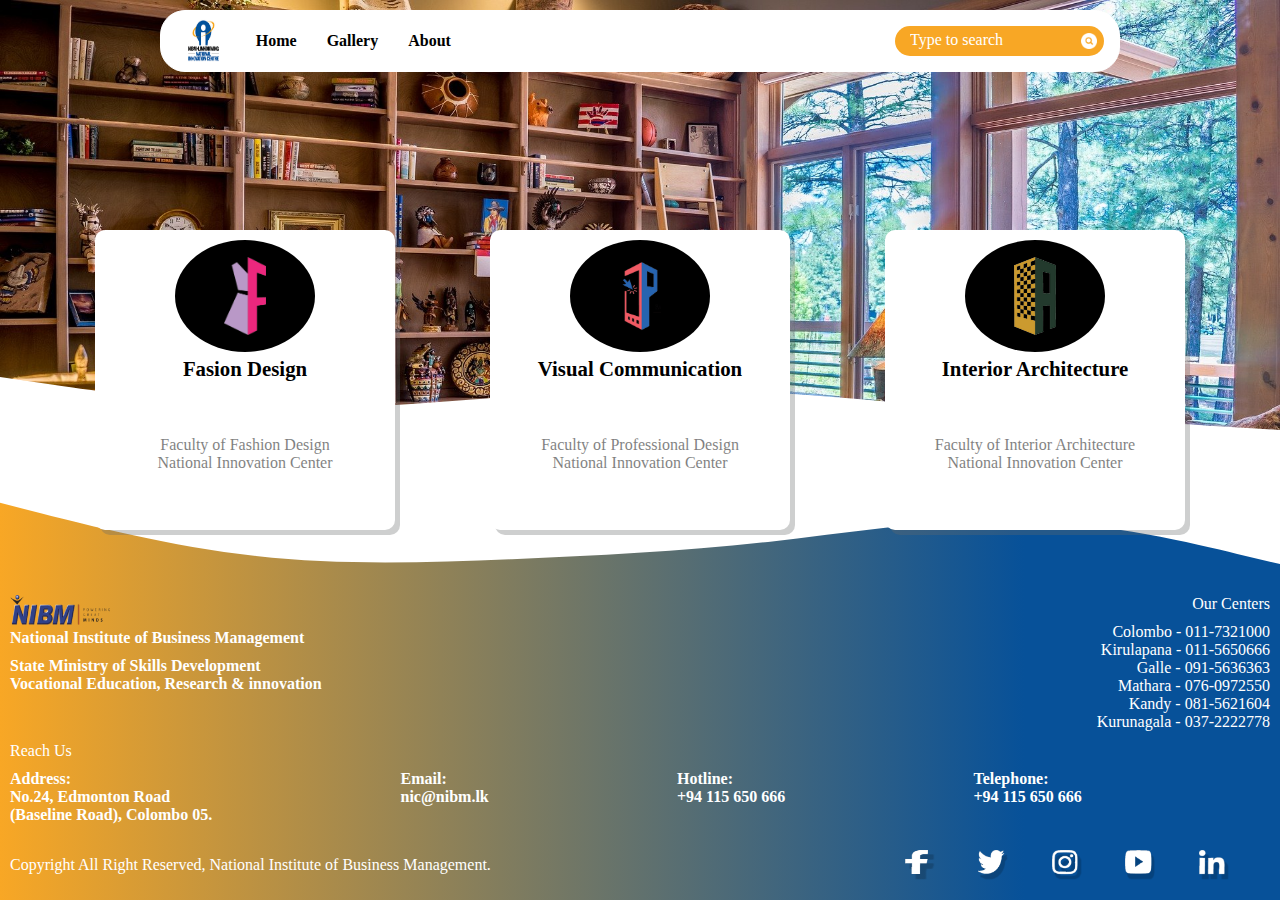
==== public/index.html @ 2a9a090b "firebase hosting added" ====
<!DOCTYPE html>
<html lang="en">

<head>
    <meta charset="UTF-8">
    <meta http-equiv="X-UA-Compatible" content="IE=edge">
    <meta name="viewport" content="width=device-width, initial-scale=1.0">

    <link rel="stylesheet" href="./css/styles.css">
    <script src="./js/jquery/jquery-3.6.0.min.js"></script>
    
    <title>NIBM Computing</title>
</head>

<body>
    <div class="page_content">
        <div class="bottom_layer_container">
            <div class="image_switcher">
                <div class="mySlides fade">
                    <img src="/img/background_images/interior-1961070_1920.jpg">
                </div>
                <div class="mySlides fade">
                    <img src="/img/background_images/low-poly-3305284_1920.jpg">
                </div>
                <div class="mySlides fade">
                    <img src="/img/background_images/poly-3295856_1920.png">
                </div>
                <div class="mySlides fade">
                    <img src="/img/background_images/sewing-1229711_1920.jpg">
                </div>
                <div class="mySlides fade">
                    <img src="/img/background_images/tailoring-2575930_1920.jpg">
                </div>
                <div class="mySlides fade">
                    <img src="/img/background_images/wall-416060_1280.jpg">
                </div>
            </div>
        </div>
        <div class="top_layer_container">
            <div class="nav_controller">
                <div class="nav_container">
                    <div class="logo_container">
                        <img src="/img/UI_Elements/National-Innovation-Centre-NIBM-School-of-Design-Logo.jpg">
                    </div>
                    <div class="navigation_container">
                        <div class="nav_item home_item">
                            <!-- <img class="nav_item_icon" src="/img/UI_Elements/home.png"> -->
                            <div class="nav_item_name">
                                Home
                            </div>
                        </div>
                        <div class="nav_item gallery_item">
                            <!-- <img src="/img/UI_Elements/gallery.png" class="nav_item_icon"> -->
                            <div class="nav_item_name">
                                Gallery
                            </div>
                            
                        </div>
                        <div class="nav_item about_item">
                            <!-- <img src="/img/UI_Elements/about.png" alt="" class="nav_item_icon"> -->
                            <div class="nav_item_name">
                                About
                            </div>
                            
                        </div>
                    </div>
                    <div class="search_container">
                        <div class="search_input_container">
                            <input class="search_input" type="search" placeholder="Type to search">
                        </div>
                        <div class="image_button_container">
                            <img class="image_button" src="/img/UI_Elements/Layer_8.png">
                        </div>
                    </div>
                </div> 
            </div>
            <svg id="visual" class="tall_wave_svg" viewBox="0 0 320 568" xmlns="http://www.w3.org/2000/svg"
                xmlns:xlink="http://www.w3.org/1999/xlink" version="1.1" preserveAspectRatio="none">
                <defs>
                    <linearGradient id="gradient" x1="0%" y1="0%" x2="80%" y2="0%">
                        <stop offset="0%" stop-color="#F8A725" />
                        <stop offset="100%" stop-color="#075199" />
                    </linearGradient>
                </defs>
                <path class="bottom_wave"
                    d="M0 380L10.7 385.2C21.3 390.3 42.7 400.7 64 405.2C85.3 409.7 106.7 408.3 128 406.7C149.3 405 170.7 403 192 398.5C213.3 394 234.7 387 256 388.3C277.3 389.7 298.7 399.3 309.3 404.2L320 409L320 569L309.3 569C298.7 569 277.3 569 256 569C234.7 569 213.3 569 192 569C170.7 569 149.3 569 128 569C106.7 569 85.3 569 64 569C42.7 569 21.3 569 10.7 569L0 569Z" 
                    fill="#0066FF" stroke-linecap="round" stroke-linejoin="miter">
                </path>
            </svg> 
            <svg id="visual" class="short_wave_svg"  viewBox="0 0 320 568" xmlns="http://www.w3.org/2000/svg" 
                xmlns:xlink="http://www.w3.org/1999/xlink" version="1.1" preserveAspectRatio="none">
                <path class="top_wave" d="M0 271L13.3 275.3C26.7 279.7 53.3 288.3 80 288.2C106.7 288 133.3 279 160 277.8C186.7 276.7 213.3 283.3 240 288.5C266.7 293.7 293.3 297.3 306.7 299.2L320 301L320 569L306.7 569C293.3 569 266.7 569 240 569C213.3 569 186.7 569 160 569C133.3 569 106.7 569 80 569C53.3 569 26.7 569 13.3 569L0 569Z" 
                fill="#FFFFFF" stroke-linecap="round" stroke-linejoin="miter">
                </path>
            </svg> 
            <div class="card_holder">
                <div class="card">
                    <div class="card_image_holder">
                        <img src="/img/UI_Elements/Layer_10.png">
                    </div>
                    <div class="main_title">
                        <b>Fasion Design</b>
                    </div>
                    <div class="spacer"></div>
                    <div class="sub_title_container">
                        <div class="sub_title_1">
                            Faculty of Fashion Design
                        </div>
                        <div class="sub_title_2">
                            National Innovation Center
                        </div>
                    </div>
                </div>
                <div class="card">
                    <div class="card_image_holder">
                        <img src="/img/UI_Elements/output-onlinepngtools.png">
                    </div>
                    <div class="main_title">
                        <b>Visual Communication</b>
                    </div>
                    <div class="spacer"></div>
                    <div class="sub_title_container">
                        <div class="sub_title_1">
                            Faculty of Professional Design
                        </div>
                        <div class="sub_title_2">
                            National Innovation Center
                        </div>
                    </div>
                </div>
                <div class="card">
                    <div class="card_image_holder">
                        <img src="/img/UI_Elements/Layer_12.png">
                    </div>
                    <div class="main_title">
                        <b>Interior Architecture</b>
                    </div>
                    <div class="spacer"></div>
                    <div class="sub_title_container">
                        <div class="sub_title_1">
                            Faculty of Interior Architecture
                        </div>
                        <div class="sub_title_2">
                            National Innovation Center
                        </div>
                    </div>
                </div>
            </div>
            <div class="footer">
                <div class="fotter_main_details_container">
                    <div class="footer_nibm_info">
                        <img class="footer_nibm_image" src="/img/UI_Elements/NIBM_Footer_Logo.png" alt="" srcset="">
                        <h6>
                            National Institute of Business Management
                        </h6>
                        <div class="margin">
                            
                        </div>
                        <h6>
                            State Ministry of Skills Development
                        </h6>
                        <h6>
                            Vocational Education, Research & innovation
                        </h6>
                    </div>
                    <div class="spacer"></div>
                    <div class="branch_details">
                        <h6>
                            Our Centers
                        </h6>
                        <div class="margin"></div>
                        <h6>
                            Colombo - 011-7321000
                        </h6>
                        <h6>
                            Kirulapana - 011-5650666
                        </h6>
                        <h6>
                            Galle - 091-5636363
                        </h6>
                        <h6>
                            Mathara - 076-0972550
                        </h6>
                        <h6>
                            Kandy - 081-5621604
                        </h6>
                        <h6>
                            Kurunagala - 037-2222778
                        </h6>
                    </div>
                </div>
                <h6 class="reach_us_text">
                    Reach Us
                </h6>
                <div class="footer_contact_details_container">
                    <div class="address_container">
                        <h6>
                            Address:
                        </h6>
                        <h6>
                            No.24, Edmonton Road
                        </h6>
                        <h6>
                            (Baseline Road), Colombo 05.
                        </h6>
                    </div>
                    <div class="email_container">
                        <h6>
                            Email:
                        </h6>
                        <h6>
                            nic@nibm.lk
                        </h6>
                    </div>
                    <div class="hotline_container">
                        <h6>
                            Hotline:
                        </h6>
                        <h6>
                            +94 115 650 666
                        </h6>
                    </div>
                    <div class="telephone_container">
                        <h6>
                            Telephone:
                        </h6>
                        <h6>
                            +94 115 650 666
                        </h6>
                    </div>
                </div>
                <div class="footer_copyright_container">
                    <h6>
                        Copyright All Right Reserved, National Institute of Business Management.
                    </h6>
                    <div class="spacer"></div>
                    <div class="social_media_icon_holder">
                        <div class="icon_container">
                            <img class="social_icon facebook" src="/img/UI_Elements/facebook_icon.png">
                        </div>
                        <div class="icon_container">
                            <img class="social_icon twitter" src="/img/UI_Elements/twitter_icon.png">
                        </div>
                        <div class="icon_container">
                            <img class="social_icon instagram" src="/img/UI_Elements/instagram_icon.png">
                        </div>
                        <div class="icon_container">
                            <img class="social_icon youtube" src="/img/UI_Elements/youtube_icon.png">
                        </div>
                        <div class="icon_container">
                            <img class="social_icon linkedin" src="/img/UI_Elements/linkedin_icon.png">
                        </div>
                    </div>
                </div>
            </div>
        </div>
    </div>
</body>
<script src="/js/index.js"></script>
</html>
---- public/css/styles.css ----
* {
  margin: 0;
  padding: 0;
  box-sizing: border-box;
  font-family: Calibri;
}

::placeholder {
  color: white;
  opacity: 1;
  font-weight: lighter;
  font-size: 1rem;
  /* Firefox */
}

:-ms-input-placeholder {
  /* Internet Explorer 10-11 */
  color: white;
  font-weight: lighter;
  font-size: 1rem;
}

::-ms-input-placeholder {
  /* Microsoft Edge */
  color: white;
  font-weight: lighter;
  font-size: 1rem;
}

.col-1 {
  width: 8.33%;
}

.col-2 {
  width: 16.66%;
}

.col-3 {
  width: 25%;
}

.col-4 {
  width: 33.33%;
}

.col-5 {
  width: 41.66%;
}

.col-6 {
  width: 50%;
}

.col-7 {
  width: 58.33%;
}

.col-8 {
  width: 66.66%;
}

.col-9 {
  width: 75%;
}

.col-10 {
  width: 83.33%;
}

.col-11 {
  width: 91.66%;
}

.col-12 {
  width: 100%;
}

.page_container {
  overflow: hidden;
}

.page_container h6 {
  font-weight: lighter;
}

.bottom_layer_container {
  position: absolute;
  top: 0px;
  left: 0px;
  height: 100%;
  width: 100%;
  background-color: black;
  z-index: 50;
}

.bottom_layer_container .image_switcher {
  width: 100%;
}

.bottom_layer_container img {
  height: 100%;
  width: 100%;
}

.top_layer_container {
  position: absolute;
  top: 0px;
  left: 0px;
  height: 100%;
  width: 100%;
  display: flex;
  justify-content: flex-end;
  flex-direction: column;
  z-index: 53;
}

.top_layer_container .nav_controller {
  position: absolute;
  top: 0px;
  left: 0px;
  width: 100%;
  z-index: 60;
}

.top_layer_container .nav_controller .nav_container {
  padding: 5px;
  background-color: white;
  border-style: solid;
  border-width: 1px;
  border-radius: 25px;
  border-color: white;
  display: flex;
  flex-direction: row;
  justify-content: space-between;
}

.top_layer_container .nav_controller .nav_container .logo_container {
  height: 50px;
  width: 50px;
  margin-left: 20px;
  margin-right: 5px;
  background-color: black;
}

.top_layer_container .nav_controller .nav_container .logo_container img {
  height: 100%;
  width: 100%;
}

.top_layer_container .nav_controller .nav_container .navigation_container {
  width: 100%;
  display: flex;
  flex-direction: row;
  justify-content: flex-start;
  align-items: center;
}

.top_layer_container .nav_controller .nav_container .navigation_container .nav_item {
  display: flex;
  font-weight: bold;
}

.top_layer_container .nav_controller .nav_container .navigation_container .nav_item .nav_item_icon {
  height: 30px;
  width: 30px;
}

.top_layer_container .nav_controller .nav_container .search_container {
  height: 30px;
  margin: auto 10px;
  border-radius: 20px;
  display: flex;
  flex-direction: row;
  justify-content: space-around;
  align-items: center;
  background-color: #F8A725;
}

.top_layer_container .nav_controller .nav_container .search_container .search_input_container {
  padding-left: 15px;
  font-weight: lighter;
  transition: display 2s ease-in-out 0.5s;
}

.top_layer_container .nav_controller .nav_container .search_container .search_input_container input:focus {
  outline: none;
}

.top_layer_container .nav_controller .nav_container .search_container .search_input_container input {
  border: none;
  background-color: transparent;
}

.top_layer_container .nav_controller .nav_container .search_container .image_button_container {
  display: flex;
  justify-content: center;
  align-items: center;
  height: 30px;
  width: 30px;
}

.top_layer_container .nav_controller .nav_container .search_container .image_button_container .image_button {
  height: 20px;
  width: 20px;
  padding: 2px;
}

.top_layer_container .card_holder::-webkit-scrollbar {
  display: none;
}

.top_layer_container .card_holder {
  width: 100%;
  z-index: 61;
  padding: 10px;
  display: flex;
  flex-direction: row;
  flex-wrap: nowrap;
  align-items: center;
  overflow-y: hidden;
  overflow-x: scroll;
  -ms-overflow-style: none;
  scrollbar-width: none;
}

.top_layer_container .card_holder ::-webkit-scrollbar {
  display: none;
}

.top_layer_container .card_holder .card {
  display: grid;
  grid-template-rows: 40% 20% 10% auto;
  border-radius: 10px;
  box-shadow: 5px 5px #686b6a52;
  padding: 10px;
  margin: 0px 10px;
  background-color: white;
  flex-shrink: 0;
  flex-grow: 0;
  text-align: center;
}

.top_layer_container .card_holder .card .card_image_holder {
  width: 50%;
  margin: 0px auto;
  overflow: hidden;
  border-radius: 60%;
  background-color: black;
  display: flex;
  justify-content: center;
  align-content: center;
  align-items: center;
}

.top_layer_container .card_holder .card .card_image_holder img {
  height: 70%;
  width: 30%;
}

.top_layer_container .card_holder .card .main_title {
  width: 80%;
  margin: 5px auto;
  font-weight: bolder;
}

.top_layer_container .card_holder .card .sub_title_container {
  opacity: 50%;
}

.top_layer_container .footer {
  display: grid;
  grid-template-rows: auto auto auto auto;
  z-index: 61;
  font-weight: lighter;
  color: white;
  margin: 5px 10px;
}

.top_layer_container .footer h6 {
  font-weight: lighter;
}

.top_layer_container .footer .fotter_main_details_container {
  display: grid;
  grid-template-columns: 60% auto 40%;
}

.top_layer_container .footer .fotter_main_details_container .footer_nibm_info {
  font-weight: bolder;
}

.top_layer_container .footer .fotter_main_details_container .footer_nibm_info h6 {
  font-weight: bolder;
}

.top_layer_container .footer .fotter_main_details_container .footer_nibm_info .margin {
  height: 10px;
}

.top_layer_container .footer .fotter_main_details_container .branch_details .margin {
  height: 10px;
}

.top_layer_container .footer .fotter_main_details_container .branch_details h6 {
  text-align: end;
}

.top_layer_container .footer .footer_contact_details_container {
  display: grid;
  grid-template-columns: auto auto auto auto;
  font-weight: bolder;
}

.top_layer_container .footer .footer_contact_details_container h6 {
  font-weight: bolder;
}

.top_layer_container .footer .footer_copyright_container {
  display: grid;
  grid-template-columns: auto auto auto;
  align-items: center;
}

.top_layer_container .footer .footer_copyright_container .social_media_icon_holder {
  display: grid;
  grid-template-columns: auto auto auto auto auto;
  column-gap: 2px;
}

.top_layer_container .footer .footer_copyright_container .social_media_icon_holder .icon_container {
  height: 30px;
  width: 30px;
}

.top_layer_container .footer .footer_copyright_container .social_media_icon_holder .icon_container img {
  height: 100%;
  width: 100%;
}

.spacer {
  width: 100%;
  height: 100%;
}

.bottom_wave {
  fill: url(#gradient);
}

.short_wave_svg {
  position: absolute;
  bottom: 0px;
}

.tall_wave_svg {
  position: absolute;
  bottom: 0px;
  z-index: 50;
}

.mySlides {
  display: none;
}

.active {
  height: 100%;
  width: 100%;
}

.fade {
  -webkit-animation-name: fade;
  -webkit-animation-duration: 3s;
  animation-name: fade;
  animation-duration: 3s;
}

@media only screen and (max-width: 768px) {
  .reach_us_text {
    display: none;
  }
  .image_switcher {
    height: 60%;
  }
  .footer_nibm_image {
    width: 100px;
    height: 20px;
  }
  .nav_container {
    margin: 10px 5px;
  }
  .nav_item {
    margin-left: 10px;
  }
  .search_container .search_input_container {
    display: none;
  }
  .card_holder {
    margin: 0px auto;
  }
  .card_holder .card {
    height: 220px;
    width: 220px;
  }
  .card_holder .card .main_title {
    font-size: 1rem;
  }
  .footer {
    height: 150px;
  }
  .footer .footer_nibm_info br {
    display: block;
  }
  .footer .email_container {
    display: none;
  }
  .footer .hotline_container {
    display: none;
  }
  .footer .social_media_icon_holder img {
    display: none;
  }
  .footer .footer_copyright_container h6 {
    display: none;
  }
}

@media screen and (min-width: 768px) {
  .reach_us_text {
    display: block;
  }
  .image_switcher {
    height: 60%;
  }
  .footer_nibm_image {
    width: 100px;
    height: 30px;
  }
  .nav_container {
    width: 75%;
    margin: 10px auto;
  }
  .nav_item {
    margin-left: 30px;
  }
  .search_container .search_input_container {
    display: flex;
  }
  .card_holder {
    margin: auto auto 100px auto;
    justify-content: space-evenly safe;
  }
  .card_holder .card {
    height: 250px;
    width: 250px;
  }
  .card_holder .card .main_title {
    font-size: 1.12rem;
  }
  .footer {
    height: 300px;
  }
  .footer .footer_nibm_info br {
    display: block;
  }
  .footer h6 {
    font-size: 1rem;
  }
  .footer .email_container {
    display: block;
  }
  .footer .hotline_container {
    display: block;
  }
  .footer .social_media_icon_holder img {
    display: block;
  }
  .footer .footer_copyright_container {
    margin: 10px 0px;
  }
  .footer .footer_copyright_container h6 {
    display: block;
  }
  .tall_wave_svg {
    height: 1100px;
    width: 100%;
  }
  .short_wave_svg {
    height: 1000px;
    width: 100%;
  }
}

@media screen and (min-width: 1024px) {
  .reach_us_text {
    display: block;
  }
  .image_switcher {
    height: 90%;
  }
  .footer_nibm_image {
    width: 100px;
    height: 30px;
  }
  .nav_container {
    width: 75%;
    margin: 10px auto;
  }
  .nav_item {
    margin-left: 30px;
  }
  .search_container .search_input_container {
    display: flex;
  }
  .card_holder {
    margin: auto auto 50px auto;
    justify-content: space-evenly;
  }
  .card_holder .card {
    height: 300px;
    width: 300px;
  }
  .card_holder .card .main_title {
    font-size: 1.3rem;
  }
  .footer {
    height: 300px;
  }
  .footer .footer_nibm_info br {
    display: block;
  }
  .footer h6 {
    font-size: 1rem;
  }
  .footer .email_container {
    display: block;
  }
  .footer .hotline_container {
    display: block;
  }
  .footer .social_media_icon_holder img {
    display: block;
  }
  .footer .footer_copyright_container {
    margin: 10px 0px;
  }
  .footer .footer_copyright_container h6 {
    display: block;
  }
  .tall_wave_svg {
    height: 1200px;
    width: 100%;
  }
  .short_wave_svg {
    height: 1000px;
    width: 100%;
  }
}

@keyframes fade {
  from {
    opacity: .1;
  }
  to {
    opacity: 1;
  }
}
/*# sourceMappingURL=styles.css.map */
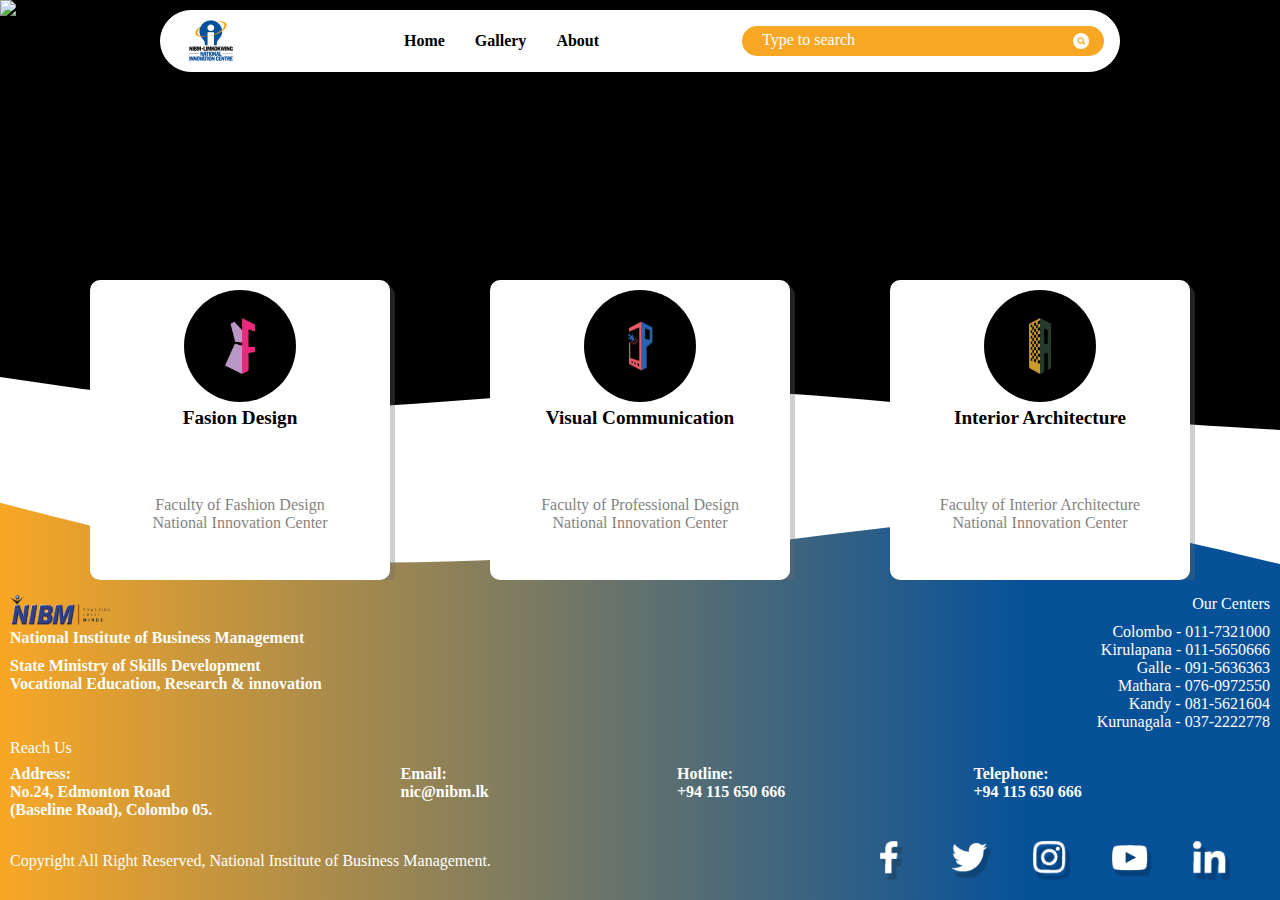
==== commit 639bc261: "auto generated and firebase deploy related" ====
--- a/public/index.html
+++ b/public/index.html
@@ -17,22 +17,22 @@
         <div class="bottom_layer_container">
             <div class="image_switcher">
                 <div class="mySlides fade">
-                    <img src="/img/background_images/interior-1961070_1920.jpg">
-                </div>
-                <div class="mySlides fade">
-                    <img src="/img/background_images/low-poly-3305284_1920.jpg">
-                </div>
-                <div class="mySlides fade">
-                    <img src="/img/background_images/poly-3295856_1920.png">
-                </div>
-                <div class="mySlides fade">
-                    <img src="/img/background_images/sewing-1229711_1920.jpg">
-                </div>
-                <div class="mySlides fade">
-                    <img src="/img/background_images/tailoring-2575930_1920.jpg">
-                </div>
-                <div class="mySlides fade">
-                    <img src="/img/background_images/wall-416060_1280.jpg">
+                    <img src="img/background_images/BG 1.png">
+                </div>
+                <div class="mySlides fade">
+                    <img src="img/background_images/BG 2.png">
+                </div>
+                <div class="mySlides fade">
+                    <img src="img/background_images/BG 3.png">
+                </div>
+                <div class="mySlides fade">
+                    <img src="img/background_images/BG 4.png">
+                </div>
+                <div class="mySlides fade">
+                    <img src="img/background_images/BG 5.png">
+                </div>
+                <div class="mySlides fade">
+                    <img src="img/background_images/BG 6.png">
                 </div>
             </div>
         </div>
@@ -40,7 +40,7 @@
             <div class="nav_controller">
                 <div class="nav_container">
                     <div class="logo_container">
-                        <img src="/img/UI_Elements/National-Innovation-Centre-NIBM-School-of-Design-Logo.jpg">
+                        <img src="/img/UI_Elements/uni logo.png">
                     </div>
                     <div class="navigation_container">
                         <div class="nav_item home_item">
@@ -94,14 +94,14 @@
                 </path>
             </svg> 
             <div class="card_holder">
-                <div class="card">
+                <div class="card fashion_design">
                     <div class="card_image_holder">
                         <img src="/img/UI_Elements/Layer_10.png">
                     </div>
                     <div class="main_title">
                         <b>Fasion Design</b>
                     </div>
-                    <div class="spacer"></div>
+                    <!-- <div class="spacer"></div> -->
                     <div class="sub_title_container">
                         <div class="sub_title_1">
                             Faculty of Fashion Design
@@ -111,14 +111,14 @@
                         </div>
                     </div>
                 </div>
-                <div class="card">
+                <div class="card visual_communication">
                     <div class="card_image_holder">
                         <img src="/img/UI_Elements/output-onlinepngtools.png">
                     </div>
                     <div class="main_title">
                         <b>Visual Communication</b>
                     </div>
-                    <div class="spacer"></div>
+                    <!-- <div class="spacer"></div> -->
                     <div class="sub_title_container">
                         <div class="sub_title_1">
                             Faculty of Professional Design
@@ -128,14 +128,14 @@
                         </div>
                     </div>
                 </div>
-                <div class="card">
+                <div class="card interior_architecture">
                     <div class="card_image_holder">
                         <img src="/img/UI_Elements/Layer_12.png">
                     </div>
                     <div class="main_title">
                         <b>Interior Architecture</b>
                     </div>
-                    <div class="spacer"></div>
+                    <!-- <div class="spacer"></div> -->
                     <div class="sub_title_container">
                         <div class="sub_title_1">
                             Faculty of Interior Architecture
@@ -221,12 +221,14 @@
                         </h6>
                     </div>
                     <div class="telephone_container">
-                        <h6>
-                            Telephone:
-                        </h6>
-                        <h6>
-                            +94 115 650 666
-                        </h6>
+                        <div class="telephone_container_adjuster">
+                            <h6>
+                                Telephone:
+                            </h6>
+                            <h6>
+                                +94 115 650 666
+                            </h6>
+                        </div>
                     </div>
                 </div>
                 <div class="footer_copyright_container">
--- a/public/css/styles.css
+++ b/public/css/styles.css
@@ -98,8 +98,8 @@
 }
 
 .bottom_layer_container img {
-  height: 100%;
-  width: 100%;
+  width: 100%;
+  object-fit: contain;
 }
 
 .top_layer_container {
@@ -127,24 +127,23 @@
   background-color: white;
   border-style: solid;
   border-width: 1px;
-  border-radius: 25px;
+  border-radius: 50px;
   border-color: white;
-  display: flex;
-  flex-direction: row;
-  justify-content: space-between;
+  display: grid;
+  grid-template-columns: auto auto auto;
 }
 
 .top_layer_container .nav_controller .nav_container .logo_container {
   height: 50px;
-  width: 50px;
   margin-left: 20px;
   margin-right: 5px;
-  background-color: black;
 }
 
 .top_layer_container .nav_controller .nav_container .logo_container img {
   height: 100%;
   width: 100%;
+  object-fit: scale-down;
+  object-position: left;
 }
 
 .top_layer_container .nav_controller .nav_container .navigation_container {
@@ -166,20 +165,18 @@
 }
 
 .top_layer_container .nav_controller .nav_container .search_container {
-  height: 30px;
   margin: auto 10px;
+  padding: 5px;
   border-radius: 20px;
-  display: flex;
-  flex-direction: row;
-  justify-content: space-around;
-  align-items: center;
+  display: grid;
+  grid-template-columns: auto 10%;
   background-color: #F8A725;
 }
 
 .top_layer_container .nav_controller .nav_container .search_container .search_input_container {
   padding-left: 15px;
   font-weight: lighter;
-  transition: display 2s ease-in-out 0.5s;
+  transition: display 2s ease-in-out;
 }
 
 .top_layer_container .nav_controller .nav_container .search_container .search_input_container input:focus {
@@ -195,14 +192,17 @@
   display: flex;
   justify-content: center;
   align-items: center;
-  height: 30px;
-  width: 30px;
+  margin: auto 10px;
 }
 
 .top_layer_container .nav_controller .nav_container .search_container .image_button_container .image_button {
   height: 20px;
-  width: 20px;
   padding: 2px;
+  margin: 0px auto;
+}
+
+.top_layer_container .nav_controller .nav_container .search_container .image_button_container .image_button img {
+  object-fit: contain;
 }
 
 .top_layer_container .card_holder::-webkit-scrollbar {
@@ -212,7 +212,6 @@
 .top_layer_container .card_holder {
   width: 100%;
   z-index: 61;
-  padding: 10px;
   display: flex;
   flex-direction: row;
   flex-wrap: nowrap;
@@ -229,7 +228,7 @@
 
 .top_layer_container .card_holder .card {
   display: grid;
-  grid-template-rows: 40% 20% 10% auto;
+  grid-template-rows: 40% 20% auto;
   border-radius: 10px;
   box-shadow: 5px 5px #686b6a52;
   padding: 10px;
@@ -241,7 +240,7 @@
 }
 
 .top_layer_container .card_holder .card .card_image_holder {
-  width: 50%;
+  width: 40%;
   margin: 0px auto;
   overflow: hidden;
   border-radius: 60%;
@@ -253,8 +252,9 @@
 }
 
 .top_layer_container .card_holder .card .card_image_holder img {
-  height: 70%;
+  height: 50%;
   width: 30%;
+  object-fit: contain;
 }
 
 .top_layer_container .card_holder .card .main_title {
@@ -265,6 +265,9 @@
 
 .top_layer_container .card_holder .card .sub_title_container {
   opacity: 50%;
+  display: flex;
+  flex-direction: column;
+  justify-content: center;
 }
 
 .top_layer_container .footer {
@@ -305,16 +308,6 @@
   text-align: end;
 }
 
-.top_layer_container .footer .footer_contact_details_container {
-  display: grid;
-  grid-template-columns: auto auto auto auto;
-  font-weight: bolder;
-}
-
-.top_layer_container .footer .footer_contact_details_container h6 {
-  font-weight: bolder;
-}
-
 .top_layer_container .footer .footer_copyright_container {
   display: grid;
   grid-template-columns: auto auto auto;
@@ -327,14 +320,10 @@
   column-gap: 2px;
 }
 
-.top_layer_container .footer .footer_copyright_container .social_media_icon_holder .icon_container {
-  height: 30px;
-  width: 30px;
-}
-
 .top_layer_container .footer .footer_copyright_container .social_media_icon_holder .icon_container img {
   height: 100%;
   width: 100%;
+  object-fit: contain;
 }
 
 .spacer {
@@ -377,9 +366,6 @@
   .reach_us_text {
     display: none;
   }
-  .image_switcher {
-    height: 60%;
-  }
   .footer_nibm_image {
     width: 100px;
     height: 20px;
@@ -394,7 +380,7 @@
     display: none;
   }
   .card_holder {
-    margin: 0px auto;
+    margin: auto auto 10px auto;
   }
   .card_holder .card {
     height: 220px;
@@ -404,7 +390,7 @@
     font-size: 1rem;
   }
   .footer {
-    height: 150px;
+    height: 160px;
   }
   .footer .footer_nibm_info br {
     display: block;
@@ -415,20 +401,28 @@
   .footer .hotline_container {
     display: none;
   }
-  .footer .social_media_icon_holder img {
-    display: none;
-  }
-  .footer .footer_copyright_container h6 {
-    display: none;
+  .footer .telephone_container_adjuster {
+    display: flex;
+    flex-direction: column;
+    align-items: flex-end;
+  }
+  .footer .icon_container {
+    height: 20px;
+    width: 20px;
+  }
+  .footer .footer_contact_details_container {
+    display: grid;
+    grid-template-columns: auto auto;
+    font-weight: bolder;
+  }
+  .footer .footer_contact_details_container h6 {
+    font-weight: bolder;
   }
 }
 
 @media screen and (min-width: 768px) {
   .reach_us_text {
     display: block;
-  }
-  .image_switcher {
-    height: 60%;
   }
   .footer_nibm_image {
     width: 100px;
@@ -445,7 +439,7 @@
     display: flex;
   }
   .card_holder {
-    margin: auto auto 100px auto;
+    margin: auto auto 10px auto;
     justify-content: space-evenly safe;
   }
   .card_holder .card {
@@ -453,7 +447,7 @@
     width: 250px;
   }
   .card_holder .card .main_title {
-    font-size: 1.12rem;
+    font-size: 1.0rem;
   }
   .footer {
     height: 300px;
@@ -470,6 +464,10 @@
   .footer .hotline_container {
     display: block;
   }
+  .footer .icon_container {
+    height: 30px;
+    width: 30px;
+  }
   .footer .social_media_icon_holder img {
     display: block;
   }
@@ -478,6 +476,14 @@
   }
   .footer .footer_copyright_container h6 {
     display: block;
+  }
+  .footer .footer_contact_details_container {
+    display: grid;
+    grid-template-columns: auto auto auto auto;
+    font-weight: bolder;
+  }
+  .footer .footer_contact_details_container h6 {
+    font-weight: bolder;
   }
   .tall_wave_svg {
     height: 1100px;
@@ -493,9 +499,6 @@
   .reach_us_text {
     display: block;
   }
-  .image_switcher {
-    height: 90%;
-  }
   .footer_nibm_image {
     width: 100px;
     height: 30px;
@@ -511,7 +514,7 @@
     display: flex;
   }
   .card_holder {
-    margin: auto auto 50px auto;
+    margin: auto auto 10px auto;
     justify-content: space-evenly;
   }
   .card_holder .card {
@@ -519,7 +522,7 @@
     width: 300px;
   }
   .card_holder .card .main_title {
-    font-size: 1.3rem;
+    font-size: 1.2rem;
   }
   .footer {
     height: 300px;
@@ -536,6 +539,10 @@
   .footer .hotline_container {
     display: block;
   }
+  .footer .icon_container {
+    height: 40px;
+    width: 40px;
+  }
   .footer .social_media_icon_holder img {
     display: block;
   }
@@ -544,6 +551,14 @@
   }
   .footer .footer_copyright_container h6 {
     display: block;
+  }
+  .footer .footer_contact_details_container {
+    display: grid;
+    grid-template-columns: auto auto auto auto;
+    font-weight: bolder;
+  }
+  .footer .footer_contact_details_container h6 {
+    font-weight: bolder;
   }
   .tall_wave_svg {
     height: 1200px;
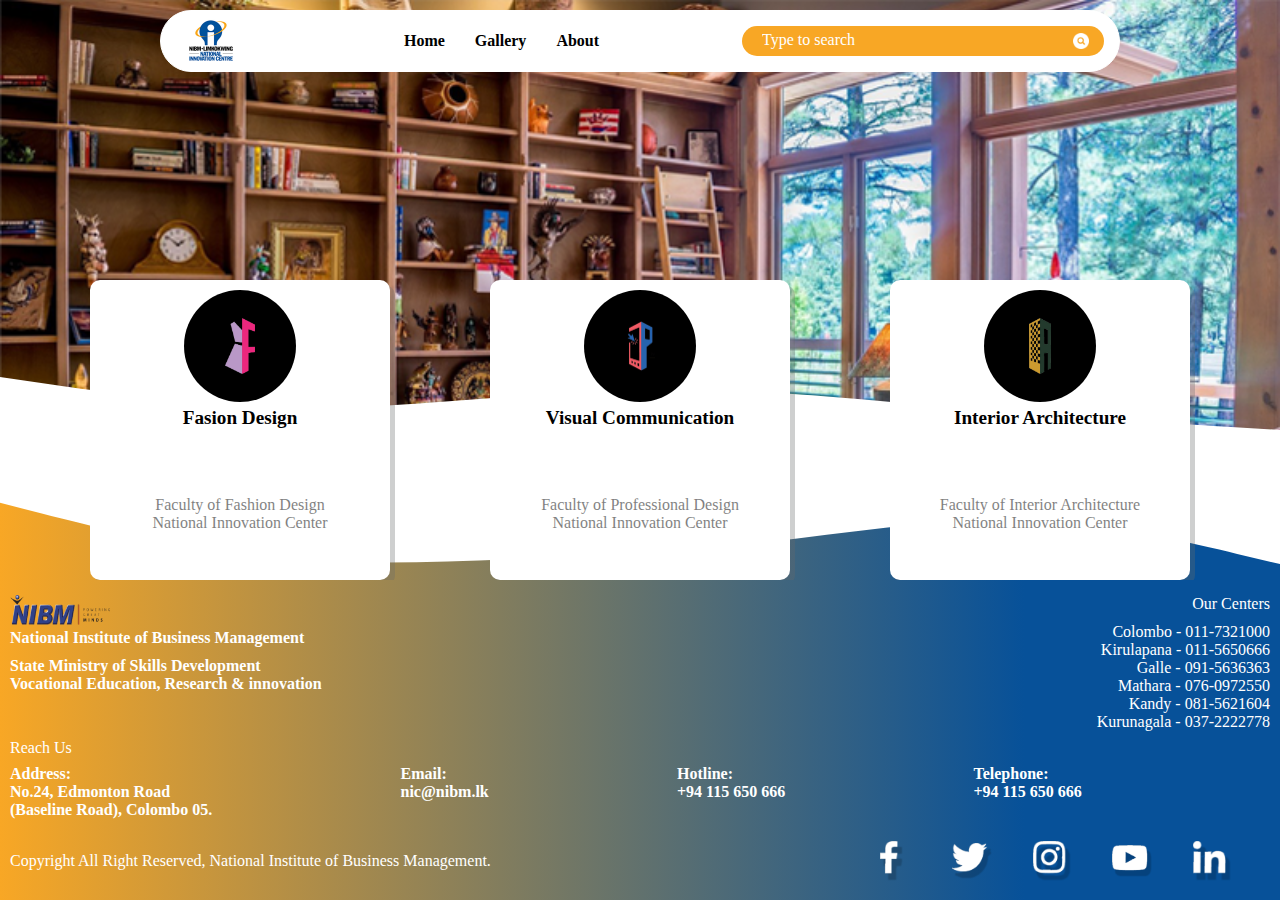
==== commit 48f224ee: "final changes" ====
--- a/public/index.html
+++ b/public/index.html
@@ -17,22 +17,22 @@
         <div class="bottom_layer_container">
             <div class="image_switcher">
                 <div class="mySlides fade">
-                    <img src="img/background_images/BG 1.png">
-                </div>
-                <div class="mySlides fade">
-                    <img src="img/background_images/BG 2.png">
-                </div>
-                <div class="mySlides fade">
-                    <img src="img/background_images/BG 3.png">
-                </div>
-                <div class="mySlides fade">
-                    <img src="img/background_images/BG 4.png">
-                </div>
-                <div class="mySlides fade">
-                    <img src="img/background_images/BG 5.png">
-                </div>
-                <div class="mySlides fade">
-                    <img src="img/background_images/BG 6.png">
+                    <img src="img/background_images/1.png">
+                </div>
+                <div class="mySlides fade">
+                    <img src="img/background_images/2.png">
+                </div>
+                <div class="mySlides fade">
+                    <img src="img/background_images/3.png">
+                </div>
+                <div class="mySlides fade">
+                    <img src="img/background_images/4.png">
+                </div>
+                <div class="mySlides fade">
+                    <img src="img/background_images/5.png">
+                </div>
+                <div class="mySlides fade">
+                    <img src="img/background_images/6.png">
                 </div>
             </div>
         </div>
--- a/public/css/styles.css
+++ b/public/css/styles.css
@@ -75,10 +75,6 @@
   width: 100%;
 }
 
-.page_container {
-  overflow: hidden;
-}
-
 .page_container h6 {
   font-weight: lighter;
 }
@@ -94,7 +90,9 @@
 }
 
 .bottom_layer_container .image_switcher {
-  width: 100%;
+  height: 100%;
+  width: 100%;
+  overflow: hidden;
 }
 
 .bottom_layer_container img {
@@ -115,11 +113,11 @@
 }
 
 .top_layer_container .nav_controller {
-  position: absolute;
+  position: sticky;
   top: 0px;
   left: 0px;
   width: 100%;
-  z-index: 60;
+  z-index: 64;
 }
 
 .top_layer_container .nav_controller .nav_container {
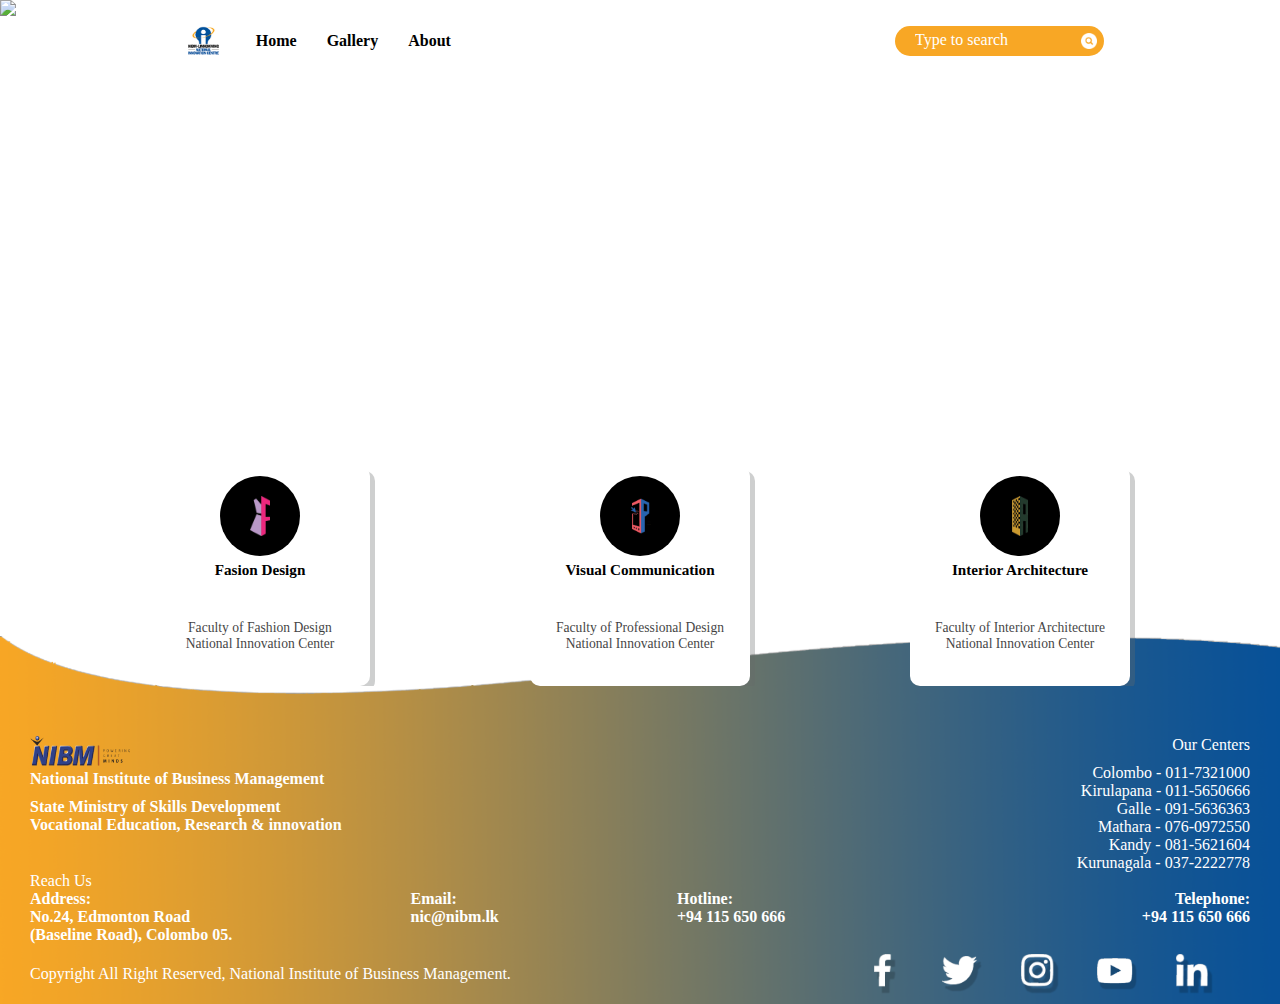
==== commit a1749fff: "final adjustments" ====
--- a/public/index.html
+++ b/public/index.html
@@ -17,22 +17,22 @@
         <div class="bottom_layer_container">
             <div class="image_switcher">
                 <div class="mySlides fade">
-                    <img src="img/background_images/1.png">
-                </div>
-                <div class="mySlides fade">
-                    <img src="img/background_images/2.png">
-                </div>
-                <div class="mySlides fade">
-                    <img src="img/background_images/3.png">
-                </div>
-                <div class="mySlides fade">
-                    <img src="img/background_images/4.png">
-                </div>
-                <div class="mySlides fade">
-                    <img src="img/background_images/5.png">
-                </div>
-                <div class="mySlides fade">
-                    <img src="img/background_images/6.png">
+                    <img src="img/background_images/BG 1.png">
+                </div>
+                <div class="mySlides fade">
+                    <img src="img/background_images/BG 2.png">
+                </div>
+                <div class="mySlides fade">
+                    <img src="img/background_images/BG 3.png">
+                </div>
+                <div class="mySlides fade">
+                    <img src="img/background_images/BG 4.png">
+                </div>
+                <div class="mySlides fade">
+                    <img src="img/background_images/BG 5.png">
+                </div>
+                <div class="mySlides fade">
+                    <img src="img/background_images/BG 6.png">
                 </div>
             </div>
         </div>
@@ -44,20 +44,17 @@
                     </div>
                     <div class="navigation_container">
                         <div class="nav_item home_item">
-                            <!-- <img class="nav_item_icon" src="/img/UI_Elements/home.png"> -->
                             <div class="nav_item_name">
                                 Home
                             </div>
                         </div>
                         <div class="nav_item gallery_item">
-                            <!-- <img src="/img/UI_Elements/gallery.png" class="nav_item_icon"> -->
                             <div class="nav_item_name">
                                 Gallery
                             </div>
                             
                         </div>
                         <div class="nav_item about_item">
-                            <!-- <img src="/img/UI_Elements/about.png" alt="" class="nav_item_icon"> -->
                             <div class="nav_item_name">
                                 About
                             </div>
@@ -74,7 +71,7 @@
                     </div>
                 </div> 
             </div>
-            <svg id="visual" class="tall_wave_svg" viewBox="0 0 320 568" xmlns="http://www.w3.org/2000/svg"
+            <!-- <svg id="visual" class="tall_wave_svg" viewBox="0 0 320 568" xmlns="http://www.w3.org/2000/svg"
                 xmlns:xlink="http://www.w3.org/1999/xlink" version="1.1" preserveAspectRatio="none">
                 <defs>
                     <linearGradient id="gradient" x1="0%" y1="0%" x2="80%" y2="0%">
@@ -92,7 +89,7 @@
                 <path class="top_wave" d="M0 271L13.3 275.3C26.7 279.7 53.3 288.3 80 288.2C106.7 288 133.3 279 160 277.8C186.7 276.7 213.3 283.3 240 288.5C266.7 293.7 293.3 297.3 306.7 299.2L320 301L320 569L306.7 569C293.3 569 266.7 569 240 569C213.3 569 186.7 569 160 569C133.3 569 106.7 569 80 569C53.3 569 26.7 569 13.3 569L0 569Z" 
                 fill="#FFFFFF" stroke-linecap="round" stroke-linejoin="miter">
                 </path>
-            </svg> 
+            </svg>  -->
             <div class="card_holder">
                 <div class="card fashion_design">
                     <div class="card_image_holder">
@@ -101,7 +98,6 @@
                     <div class="main_title">
                         <b>Fasion Design</b>
                     </div>
-                    <!-- <div class="spacer"></div> -->
                     <div class="sub_title_container">
                         <div class="sub_title_1">
                             Faculty of Fashion Design
@@ -118,7 +114,6 @@
                     <div class="main_title">
                         <b>Visual Communication</b>
                     </div>
-                    <!-- <div class="spacer"></div> -->
                     <div class="sub_title_container">
                         <div class="sub_title_1">
                             Faculty of Professional Design
@@ -135,7 +130,6 @@
                     <div class="main_title">
                         <b>Interior Architecture</b>
                     </div>
-                    <!-- <div class="spacer"></div> -->
                     <div class="sub_title_container">
                         <div class="sub_title_1">
                             Faculty of Interior Architecture
@@ -147,113 +141,119 @@
                 </div>
             </div>
             <div class="footer">
-                <div class="fotter_main_details_container">
-                    <div class="footer_nibm_info">
-                        <img class="footer_nibm_image" src="/img/UI_Elements/NIBM_Footer_Logo.png" alt="" srcset="">
+                <div class="footer_bottom_layer">
+                    
+                </div>
+                <div class="footer_top_layer">
+                    <div class="fotter_main_details_container">
+                        <div class="footer_nibm_info">
+                            <img class="footer_nibm_image" src="/img/UI_Elements/NIBM_Footer_Logo.png" alt="" srcset="">
+                            <h6>
+                                National Institute of Business Management
+                            </h6>
+                            <div class="margin">
+                                
+                            </div>
+                            <h6>
+                                State Ministry of Skills Development
+                            </h6>
+                            <h6>
+                                Vocational Education, Research & innovation
+                            </h6>
+                        </div>
+                        <div class="spacer"></div>
+                        <div class="branch_details">
+                            <h6>
+                                Our Centers
+                            </h6>
+                            <div class="margin"></div>
+                            <h6>
+                                Colombo - 011-7321000
+                            </h6>
+                            <h6>
+                                Kirulapana - 011-5650666
+                            </h6>
+                            <h6>
+                                Galle - 091-5636363
+                            </h6>
+                            <h6>
+                                Mathara - 076-0972550
+                            </h6>
+                            <h6>
+                                Kandy - 081-5621604
+                            </h6>
+                            <h6>
+                                Kurunagala - 037-2222778
+                            </h6>
+                        </div>
+                    </div>
+                    <h6 class="reach_us_text">
+                        Reach Us
+                    </h6>
+                    <div class="footer_contact_details_container">
+                        <div class="address_container">
+                            <h6>
+                                Address:
+                            </h6>
+                            <h6>
+                                No.24, Edmonton Road
+                            </h6>
+                            <h6>
+                                (Baseline Road), Colombo 05.
+                            </h6>
+                        </div>
+                        <div class="email_container">
+                            <h6>
+                                Email:
+                            </h6>
+                            <h6>
+                                nic@nibm.lk
+                            </h6>
+                        </div>
+                        <div class="hotline_container">
+                            <h6>
+                                Hotline:
+                            </h6>
+                            <h6>
+                                +94 115 650 666
+                            </h6>
+                        </div>
+                        <div class="telephone_container">
+                            <div class="telephone_container_adjuster">
+                                <h6>
+                                    Telephone:
+                                </h6>
+                                <h6>
+                                    +94 115 650 666
+                                </h6>
+                            </div>
+                        </div>
+                    </div>
+                    <div class="footer_copyright_container">
                         <h6>
-                            National Institute of Business Management
+                            Copyright All Right Reserved, National Institute of Business Management.
                         </h6>
-                        <div class="margin">
-                            
-                        </div>
-                        <h6>
-                            State Ministry of Skills Development
-                        </h6>
-                        <h6>
-                            Vocational Education, Research & innovation
-                        </h6>
-                    </div>
-                    <div class="spacer"></div>
-                    <div class="branch_details">
-                        <h6>
-                            Our Centers
-                        </h6>
-                        <div class="margin"></div>
-                        <h6>
-                            Colombo - 011-7321000
-                        </h6>
-                        <h6>
-                            Kirulapana - 011-5650666
-                        </h6>
-                        <h6>
-                            Galle - 091-5636363
-                        </h6>
-                        <h6>
-                            Mathara - 076-0972550
-                        </h6>
-                        <h6>
-                            Kandy - 081-5621604
-                        </h6>
-                        <h6>
-                            Kurunagala - 037-2222778
-                        </h6>
-                    </div>
-                </div>
-                <h6 class="reach_us_text">
-                    Reach Us
-                </h6>
-                <div class="footer_contact_details_container">
-                    <div class="address_container">
-                        <h6>
-                            Address:
-                        </h6>
-                        <h6>
-                            No.24, Edmonton Road
-                        </h6>
-                        <h6>
-                            (Baseline Road), Colombo 05.
-                        </h6>
-                    </div>
-                    <div class="email_container">
-                        <h6>
-                            Email:
-                        </h6>
-                        <h6>
-                            nic@nibm.lk
-                        </h6>
-                    </div>
-                    <div class="hotline_container">
-                        <h6>
-                            Hotline:
-                        </h6>
-                        <h6>
-                            +94 115 650 666
-                        </h6>
-                    </div>
-                    <div class="telephone_container">
-                        <div class="telephone_container_adjuster">
-                            <h6>
-                                Telephone:
-                            </h6>
-                            <h6>
-                                +94 115 650 666
-                            </h6>
-                        </div>
-                    </div>
-                </div>
-                <div class="footer_copyright_container">
-                    <h6>
-                        Copyright All Right Reserved, National Institute of Business Management.
-                    </h6>
-                    <div class="spacer"></div>
-                    <div class="social_media_icon_holder">
-                        <div class="icon_container">
-                            <img class="social_icon facebook" src="/img/UI_Elements/facebook_icon.png">
-                        </div>
-                        <div class="icon_container">
-                            <img class="social_icon twitter" src="/img/UI_Elements/twitter_icon.png">
-                        </div>
-                        <div class="icon_container">
-                            <img class="social_icon instagram" src="/img/UI_Elements/instagram_icon.png">
-                        </div>
-                        <div class="icon_container">
-                            <img class="social_icon youtube" src="/img/UI_Elements/youtube_icon.png">
-                        </div>
-                        <div class="icon_container">
-                            <img class="social_icon linkedin" src="/img/UI_Elements/linkedin_icon.png">
-                        </div>
-                    </div>
-                </div>
+                        <div class="spacer"></div>
+                        <div class="social_media_icon_holder">
+                            <div class="icon_container">
+                                <img class="social_icon facebook" src="/img/UI_Elements/facebook_icon.png">
+                            </div>
+                            <div class="icon_container">
+                                <img class="social_icon twitter" src="/img/UI_Elements/twitter_icon.png">
+                            </div>
+                            <div class="icon_container">
+                                <img class="social_icon instagram" src="/img/UI_Elements/instagram_icon.png">
+                            </div>
+                            <div class="icon_container">
+                                <img class="social_icon youtube" src="/img/UI_Elements/youtube_icon.png">
+                            </div>
+                            <div class="icon_container">
+                                <img class="social_icon linkedin" src="/img/UI_Elements/linkedin_icon.png">
+                            </div>
+                        </div>
+                    </div>
+                </div>
+                
             </div>
         </div>
     </div>
--- a/public/css/styles.css
+++ b/public/css/styles.css
@@ -75,6 +75,10 @@
   width: 100%;
 }
 
+.page_container {
+  background-color: purple;
+}
+
 .page_container h6 {
   font-weight: lighter;
 }
@@ -85,7 +89,6 @@
   left: 0px;
   height: 100%;
   width: 100%;
-  background-color: black;
   z-index: 50;
 }
 
@@ -101,9 +104,6 @@
 }
 
 .top_layer_container {
-  position: absolute;
-  top: 0px;
-  left: 0px;
   height: 100%;
   width: 100%;
   display: flex;
@@ -113,9 +113,6 @@
 }
 
 .top_layer_container .nav_controller {
-  position: sticky;
-  top: 0px;
-  left: 0px;
   width: 100%;
   z-index: 64;
 }
@@ -127,12 +124,13 @@
   border-width: 1px;
   border-radius: 50px;
   border-color: white;
-  display: grid;
-  grid-template-columns: auto auto auto;
+  display: flex;
+  flex-direction: row;
+  justify-content: space-between;
 }
 
 .top_layer_container .nav_controller .nav_container .logo_container {
-  height: 50px;
+  width: 50px;
   margin-left: 20px;
   margin-right: 5px;
 }
@@ -167,7 +165,7 @@
   padding: 5px;
   border-radius: 20px;
   display: grid;
-  grid-template-columns: auto 10%;
+  grid-template-columns: auto auto;
   background-color: #F8A725;
 }
 
@@ -187,10 +185,11 @@
 }
 
 .top_layer_container .nav_controller .nav_container .search_container .image_button_container {
+  justify-self: flex-end;
   display: flex;
   justify-content: center;
   align-items: center;
-  margin: auto 10px;
+  margin: auto auto;
 }
 
 .top_layer_container .nav_controller .nav_container .search_container .image_button_container .image_button {
@@ -209,7 +208,8 @@
 
 .top_layer_container .card_holder {
   width: 100%;
-  z-index: 61;
+  z-index: 70;
+  margin-bottom: -50px;
   display: flex;
   flex-direction: row;
   flex-wrap: nowrap;
@@ -262,23 +262,34 @@
 }
 
 .top_layer_container .card_holder .card .sub_title_container {
-  opacity: 50%;
+  opacity: 75%;
   display: flex;
   flex-direction: column;
   justify-content: center;
 }
 
 .top_layer_container .footer {
-  display: grid;
-  grid-template-rows: auto auto auto auto;
   z-index: 61;
   font-weight: lighter;
   color: white;
-  margin: 5px 10px;
+  background: url(/img/background_images/Background_image_copy1.png);
+  background-repeat: no-repeat;
+  background-attachment: scroll;
+  background-size: 100% 100%;
 }
 
 .top_layer_container .footer h6 {
   font-weight: lighter;
+}
+
+.top_layer_container .footer .footer_bottom_layer {
+  z-index: 62;
+}
+
+.top_layer_container .footer .footer_top_layer {
+  z-index: 63;
+  display: grid;
+  grid-template-rows: auto auto auto auto;
 }
 
 .top_layer_container .footer .fotter_main_details_container {
@@ -333,14 +344,7 @@
   fill: url(#gradient);
 }
 
-.short_wave_svg {
-  position: absolute;
-  bottom: 0px;
-}
-
 .tall_wave_svg {
-  position: absolute;
-  bottom: 0px;
   z-index: 50;
 }
 
@@ -377,18 +381,25 @@
   .search_container .search_input_container {
     display: none;
   }
+  .logo_container {
+    height: 30px;
+  }
   .card_holder {
-    margin: auto auto 10px auto;
+    margin: auto auto 0px auto;
+    margin-top: 40%;
   }
   .card_holder .card {
-    height: 220px;
-    width: 220px;
+    height: 180px;
+    width: 180px;
   }
   .card_holder .card .main_title {
-    font-size: 1rem;
-  }
-  .footer {
-    height: 160px;
+    font-size: 0.9rem;
+  }
+  .card_holder .card .sub_title_container {
+    font-size: 0.8rem;
+  }
+  .footer .footer_top_layer {
+    padding: 100px 5px 5px 5px;
   }
   .footer .footer_nibm_info br {
     display: block;
@@ -426,6 +437,9 @@
     width: 100px;
     height: 30px;
   }
+  .logo_container {
+    height: 50px;
+  }
   .nav_container {
     width: 75%;
     margin: 10px auto;
@@ -437,18 +451,22 @@
     display: flex;
   }
   .card_holder {
-    margin: auto auto 10px auto;
-    justify-content: space-evenly safe;
+    margin: auto auto 0px auto;
+    justify-content: space-evenly;
+    margin-top: 40%;
   }
   .card_holder .card {
-    height: 250px;
-    width: 250px;
+    height: 200px;
+    width: 200px;
   }
   .card_holder .card .main_title {
-    font-size: 1.0rem;
+    font-size: 0.95rem;
+  }
+  .card_holder .card .sub_title_container {
+    font-size: 0.85rem;
   }
   .footer {
-    height: 300px;
+    padding: 100px 30px 0px 30px;
   }
   .footer .footer_nibm_info br {
     display: block;
@@ -491,6 +509,11 @@
     height: 1000px;
     width: 100%;
   }
+  .telephone_container_adjuster {
+    display: flex;
+    flex-direction: column;
+    align-items: flex-end;
+  }
 }
 
 @media screen and (min-width: 1024px) {
@@ -501,6 +524,9 @@
     width: 100px;
     height: 30px;
   }
+  .logo_container {
+    height: 50px;
+  }
   .nav_container {
     width: 75%;
     margin: 10px auto;
@@ -512,18 +538,22 @@
     display: flex;
   }
   .card_holder {
-    margin: auto auto 10px auto;
+    margin: auto auto 0px auto;
     justify-content: space-evenly;
+    margin-top: 30%;
   }
   .card_holder .card {
-    height: 300px;
-    width: 300px;
+    height: 220px;
+    width: 220px;
   }
   .card_holder .card .main_title {
-    font-size: 1.2rem;
+    font-size: 0.95rem;
+  }
+  .card_holder .card .sub_title_container {
+    font-size: 0.85rem;
   }
   .footer {
-    height: 300px;
+    padding: 100px 30px 0px 30px;
   }
   .footer .footer_nibm_info br {
     display: block;
@@ -566,11 +596,16 @@
     height: 1000px;
     width: 100%;
   }
+  .telephone_container_adjuster {
+    display: flex;
+    flex-direction: column;
+    align-items: flex-end;
+  }
 }
 
 @keyframes fade {
   from {
-    opacity: .1;
+    opacity: .5;
   }
   to {
     opacity: 1;
